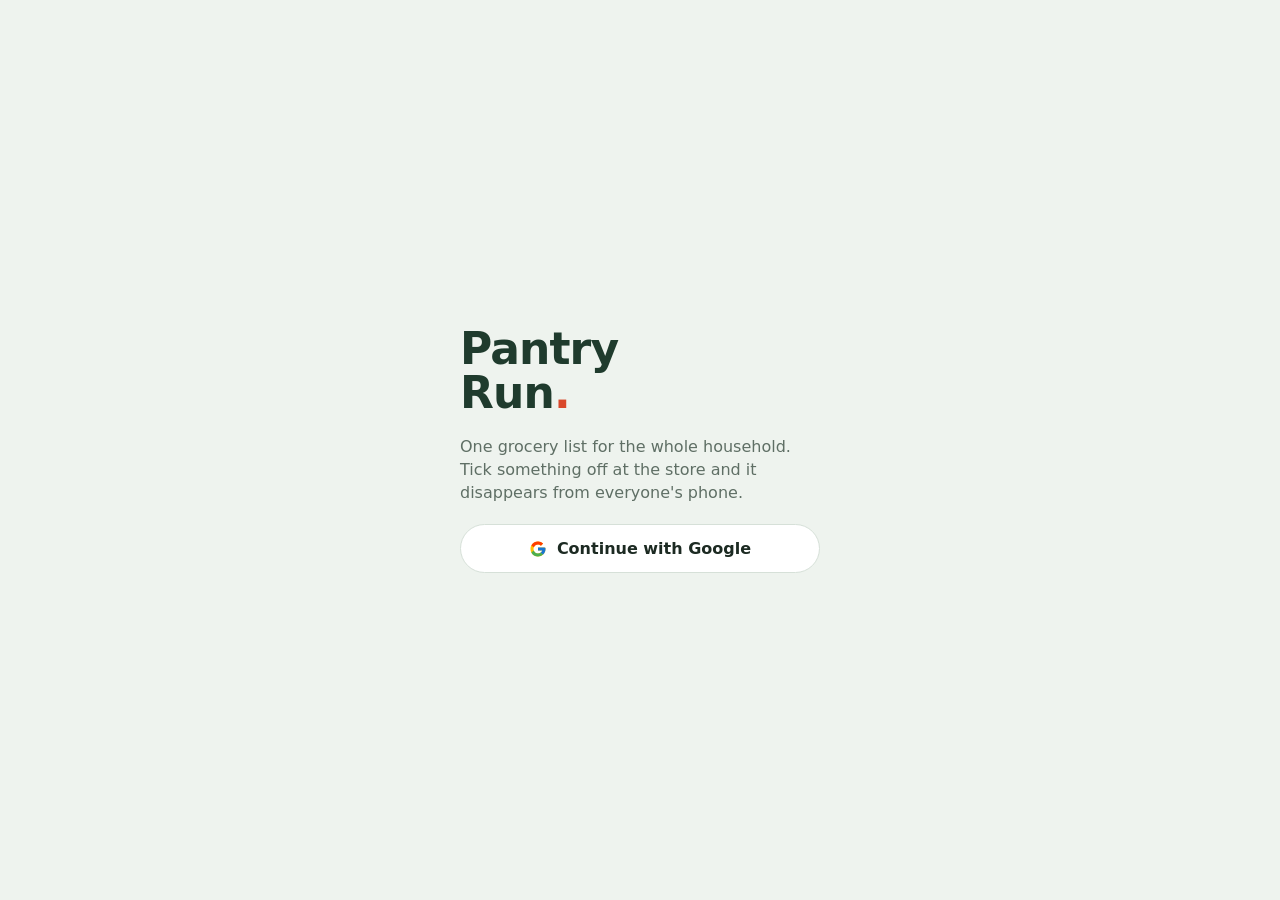
==== index.html @ e495d60d "Pantry Run: shared real-time grocery list (Supabase + Google sign-in) Hardened static client (vendor" ====
<!doctype html>
<html lang="en">
<head>
<meta charset="utf-8">
<meta name="viewport" content="width=device-width, initial-scale=1, viewport-fit=cover">
<meta http-equiv="Content-Security-Policy" content="default-src 'none'; script-src 'self'; style-src 'self' https://fonts.googleapis.com; font-src https://fonts.gstatic.com; img-src 'self' data: https://*.googleusercontent.com; connect-src https://hwiwlyikrjwkqzmovump.supabase.co wss://hwiwlyikrjwkqzmovump.supabase.co; base-uri 'none'; form-action 'none'">
<meta name="referrer" content="strict-origin-when-cross-origin">
<title>Pantry Run</title>
<meta name="theme-color" content="#1f3b2d">
<link rel="stylesheet" href="https://fonts.googleapis.com/css2?family=Bricolage+Grotesque:opsz,wght@12..96,600;12..96,800&family=Figtree:wght@400;500;600&display=swap">
<link rel="stylesheet" href="app.css">
<script src="vendor/supabase.js" defer></script>
<script src="app.js" defer></script>
</head>
<body>

<section id="login" class="login wrap" hidden>
  <div class="card">
    <h1 class="brand">Pantry<br>Run<span>.</span></h1>
    <p class="lede">One grocery list for the whole household. Tick something off at the store and it disappears from everyone's phone.</p>
    <button id="gsignin" class="gbtn" type="button">
      <svg width="18" height="18" viewBox="0 0 48 48" aria-hidden="true"><path fill="#FFC107" d="M43.6 20.5H42V20H24v8h11.3C33.7 32.7 29.2 36 24 36c-6.6 0-12-5.4-12-12s5.4-12 12-12c3.1 0 5.8 1.2 7.9 3.1l5.7-5.7C34 6.1 29.3 4 24 4 12.9 4 4 12.9 4 24s8.9 20 20 20 20-8.9 20-20c0-1.3-.1-2.4-.4-3.5z"/><path fill="#FF3D00" d="M6.3 14.7l6.6 4.8C14.7 15.1 19 12 24 12c3.1 0 5.8 1.2 7.9 3.1l5.7-5.7C34 6.1 29.3 4 24 4 16.3 4 9.7 8.3 6.3 14.7z"/><path fill="#4CAF50" d="M24 44c5.2 0 9.9-2 13.4-5.2l-6.2-5.2C29.2 35.1 26.7 36 24 36c-5.2 0-9.6-3.3-11.3-8l-6.5 5C9.5 39.6 16.2 44 24 44z"/><path fill="#1976D2" d="M43.6 20.5H42V20H24v8h11.3c-.8 2.2-2.2 4.2-4.1 5.6l6.2 5.2C37 39.2 44 34 44 24c0-1.3-.1-2.4-.4-3.5z"/></svg>
      Continue with Google
    </button>
    <p id="loginErr" class="err" hidden></p>
  </div>
</section>

<div id="app" hidden>
  <header class="top">
    <div class="wrap">
      <div class="hh">
        <h1 id="hhName">…</h1>
        <div class="sub"><span id="live" class="dot"></span><span id="count">Connecting</span></div>
      </div>
      <div id="faces" class="faces"></div>
      <button id="openSheet" class="icon" type="button">Household</button>
    </div>
  </header>

  <main class="wrap">
    <div id="needHousehold" class="empty" hidden>
      <strong>Start a household</strong>
      Create one, or join with the 10-character code someone sent you.
      <div class="gap-top"><button class="btn" type="button" id="openSheet2">Set up household</button></div>
    </div>
    <div id="listArea" hidden>
      <div class="section-label"><span>To buy · <span id="nTodo">0</span></span></div>
      <ul id="todo"></ul>
      <div id="emptyTodo" class="empty" hidden><strong>All stocked up</strong>Add the first thing you're out of below.</div>
      <div id="doneWrap" hidden>
        <div class="section-label"><span>In the cart · <span id="nDone">0</span></span><button id="clearDone" type="button">Clear</button></div>
        <ul id="done"></ul>
      </div>
    </div>
  </main>

  <div class="add" id="addBar" hidden>
    <form id="addForm" class="wrap" autocomplete="off">
      <input id="addName" placeholder="Add an item, e.g. oat milk" maxlength="120" aria-label="Item" required>
      <input id="addQty" placeholder="Qty" maxlength="30" aria-label="Quantity">
      <button class="go" type="submit">Add</button>
    </form>
  </div>
</div>

<div id="sheet" class="sheet" hidden>
  <div class="panel" role="dialog" aria-modal="true" aria-labelledby="sheetTitle">
    <div class="row spread">
      <h2 id="sheetTitle">Household</h2>
      <button id="closeSheet" class="icon" type="button">Done</button>
    </div>

    <div id="shareBox" class="share" hidden>
      <h3>Invite code</h3>
      <div class="code" id="inviteCode"></div>
      <p class="small">Send this link, or the code. They sign in with Google and land on this list.<br><span id="inviteLink"></span></p>
      <div class="row">
        <button id="copyLink" class="btn" type="button">Copy invite link</button>
        <button id="rotate" class="btn ghost" type="button">New code</button>
      </div>
    </div>

    <div id="myHouseholds" hidden>
      <h3 class="h3gap">Your households</h3>
      <div class="hlist" id="hlist"></div>
    </div>

    <div>
      <h3 class="h3gap">Join with a code</h3>
      <form class="row" id="joinForm"><input id="joinCode" placeholder="ABCDE23456" maxlength="12" autocapitalize="characters"><button class="btn" type="submit">Join</button></form>
    </div>
    <div>
      <h3 class="h3gap">Create a new one</h3>
      <form class="row" id="createForm"><input id="createName" placeholder="e.g. Home" maxlength="60"><button class="btn ghost" type="submit">Create</button></form>
    </div>
    <p id="sheetErr" class="err" hidden></p>
    <div class="row spread">
      <button id="leave" class="btn ghost" type="button" hidden>Leave household</button>
      <button id="signout" class="btn ghost" type="button">Sign out</button>
    </div>
  </div>
</div>

<div id="toast" class="toast" role="status" hidden></div>
</body>
</html>
---- app.css ----
/* Layout: single narrow column, sticky top bar, add-bar pinned to the bottom like a till receipt */
:root{
  --bg:#eef3ee; --surface:#ffffff; --ink:#1c2a22; --muted:#5f6f65; --line:#d6e0d8;
  --basil:#1f3b2d; --tomato:#d9482b; --done:#9aa89f; --scrim:rgba(0,0,0,.45);
  --display:"Bricolage Grotesque", ui-sans-serif, system-ui, sans-serif;
  --body:"Figtree", ui-sans-serif, system-ui, -apple-system, sans-serif;
  color-scheme:light;
}
@media (prefers-color-scheme:dark){:root{
  --bg:#111a15; --surface:#18241d; --ink:#e6eee8; --muted:#93a59a; --line:#2a3a31;
  --basil:#9fd4b0; --tomato:#ff7a5c; --done:#5b6d62; --scrim:rgba(0,0,0,.6); color-scheme:dark}}
*{box-sizing:border-box}
html,body{height:100%}
body{margin:0;background:var(--bg);color:var(--ink);font:16px/1.45 var(--body);padding-top:env(safe-area-inset-top,0px)}
button,input{font:inherit;color:inherit}
button{cursor:pointer}
:focus-visible{outline:2px solid var(--tomato);outline-offset:2px}
.wrap{max-width:560px;margin:0 auto;padding-left:max(16px,env(safe-area-inset-left,0px));padding-right:max(16px,env(safe-area-inset-right,0px))}
[hidden]{display:none!important}
.gap-top{margin-top:16px}
.h3gap{margin-bottom:8px!important}
.spread{justify-content:space-between;align-items:center}

.login{min-height:100%;display:grid;place-items:center;padding-block:48px}
.login .card{display:flex;flex-direction:column;gap:20px;max-width:360px}
.brand{font-family:var(--display);font-weight:800;font-size:44px;line-height:1;letter-spacing:-.02em;color:var(--basil);margin:0;text-wrap:balance}
.brand span{color:var(--tomato)}
.lede{color:var(--muted);margin:0}
.gbtn{display:flex;align-items:center;justify-content:center;gap:10px;padding:12px 18px;border-radius:999px;border:1px solid var(--line);background:var(--surface);font-weight:600}
.gbtn:hover{border-color:var(--basil)}

.top{position:sticky;top:env(safe-area-inset-top,0px);z-index:5;background:var(--bg);border-bottom:1px solid var(--line)}
.top .wrap{display:flex;align-items:center;gap:12px;padding-block:12px}
.hh{flex:1;min-width:0}
.hh h1{font-family:var(--display);font-weight:800;font-size:24px;margin:0;line-height:1.1;white-space:nowrap;overflow:hidden;text-overflow:ellipsis;letter-spacing:-.01em}
.hh .sub{font-size:13px;color:var(--muted);display:flex;align-items:center;gap:6px}
.dot{width:7px;height:7px;border-radius:50%;background:var(--done)}
.dot.live{background:#2fa564}
.faces{display:flex}
.faces img,.faces .ph{width:28px;height:28px;border-radius:50%;border:2px solid var(--bg);margin-left:-8px;background:var(--line);object-fit:cover;display:grid;place-items:center;font-size:12px;font-weight:600}
.icon{border:1px solid var(--line);background:var(--surface);border-radius:10px;padding:7px 10px;font-size:14px;font-weight:600}

main{padding-block:12px 140px}
.section-label{font-size:12px;letter-spacing:.08em;text-transform:uppercase;color:var(--muted);margin:20px 0 6px;display:flex;justify-content:space-between;align-items:center}
.section-label button{border:0;background:none;color:var(--tomato);font-size:12px;letter-spacing:.04em;text-transform:uppercase;font-weight:600;padding:4px 0}
ul{list-style:none;margin:0;padding:0;background:var(--surface);border:1px solid var(--line);border-radius:14px;overflow:hidden}
li{display:flex;align-items:center;gap:12px;padding:12px 14px;border-top:1px solid var(--line)}
li:first-child{border-top:0}
.chk{flex:none;width:26px;height:26px;border-radius:8px;border:2px solid var(--basil);background:transparent;display:grid;place-items:center;padding:0}
li.done .chk{background:var(--basil);border-color:var(--basil)}
li.done .chk::after{content:"";width:10px;height:6px;border-left:2.5px solid var(--surface);border-bottom:2.5px solid var(--surface);transform:rotate(-45deg) translate(1px,-1px)}
.txt{flex:1;min-width:0}
.name{font-weight:500;overflow-wrap:anywhere}
li.done .name{color:var(--done);text-decoration:line-through}
.meta{font-size:12px;color:var(--muted)}
.qty{font-variant-numeric:tabular-nums;font-size:13px;font-weight:600;color:var(--basil);background:color-mix(in srgb,var(--basil) 12%,transparent);padding:2px 8px;border-radius:999px;white-space:nowrap}
li.done .qty{opacity:.5}
.del{border:0;background:none;color:var(--muted);font-size:20px;line-height:1;padding:4px 6px;border-radius:6px}
.del:hover{color:var(--tomato)}
.empty{text-align:center;color:var(--muted);padding:40px 16px;border:1px dashed var(--line);border-radius:14px}
.empty strong{display:block;font-family:var(--display);font-size:20px;color:var(--ink);margin-bottom:4px}

.add{position:fixed;left:0;right:0;bottom:0;background:var(--bg);border-top:1px solid var(--line);padding-bottom:env(safe-area-inset-bottom,0px)}
.add form{display:flex;gap:8px;padding-block:12px}
.add input{min-width:0;border:1px solid var(--line);background:var(--surface);border-radius:12px;padding:12px 14px}
#addName{flex:1}
#addQty{width:76px}
.go{border:0;background:var(--tomato);color:#fff;border-radius:12px;padding:0 18px;font-weight:600}

.sheet{position:fixed;inset:0;background:var(--scrim);display:grid;align-items:end;z-index:20}
.sheet .panel{background:var(--surface);border-radius:20px 20px 0 0;max-width:560px;width:100%;margin:0 auto;padding:20px max(16px,env(safe-area-inset-right,0px)) calc(24px + env(safe-area-inset-bottom,0px)) max(16px,env(safe-area-inset-left,0px));display:flex;flex-direction:column;gap:16px;max-height:85vh;overflow:auto}
.panel h2{font-family:var(--display);margin:0;font-size:22px}
.panel h3{font-size:12px;letter-spacing:.08em;text-transform:uppercase;color:var(--muted);margin:0}
.row{display:flex;gap:8px;flex-wrap:wrap}
.row input{flex:1;min-width:0;border:1px solid var(--line);background:var(--bg);border-radius:12px;padding:11px 14px}
#joinCode{text-transform:uppercase;letter-spacing:.08em}
.btn{border:1px solid var(--basil);background:var(--basil);color:var(--surface);border-radius:12px;padding:10px 16px;font-weight:600}
.btn.ghost{background:transparent;color:var(--basil)}
.hlist{display:flex;flex-direction:column;gap:6px}
.hlist button{text-align:left;border:1px solid var(--line);background:var(--bg);border-radius:12px;padding:12px 14px;font-weight:500;display:flex;justify-content:space-between}
.hlist button.on{border-color:var(--basil)}
.code{font-family:ui-monospace,SFMono-Regular,Menlo,monospace;font-size:24px;letter-spacing:.14em;font-weight:700;color:var(--tomato);user-select:all;overflow-wrap:anywhere}
.share{display:flex;flex-direction:column;gap:8px;padding:14px;border-radius:14px;background:var(--bg)}
.small{font-size:13px;color:var(--muted);margin:0;overflow-wrap:anywhere}
.err{color:var(--tomato);font-size:14px;margin:0}
.toast{position:fixed;left:50%;transform:translateX(-50%);bottom:calc(84px + env(safe-area-inset-bottom,0px));background:var(--ink);color:var(--bg);padding:8px 14px;border-radius:999px;font-size:14px;z-index:30;max-width:calc(100% - 32px);text-align:center}
@media (prefers-reduced-motion:no-preference){li{transition:background .2s}}
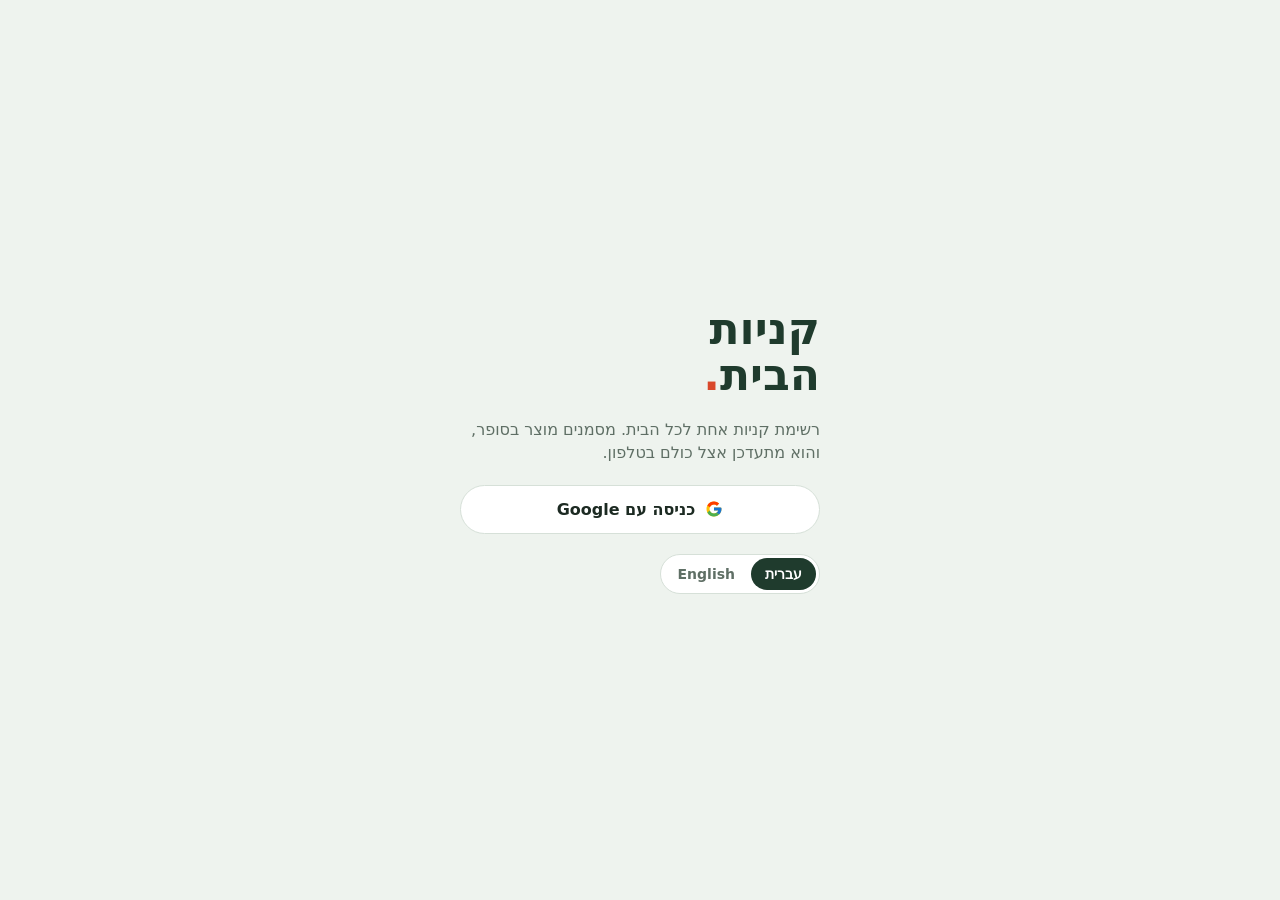
==== commit b772b7d5: "Hebrew UI (default, RTL) with language switch - i18n.js: he/en strings, server error translation, pl" ====
--- a/index.html
+++ b/index.html
@@ -1,14 +1,15 @@
 <!doctype html>
-<html lang="en">
+<html lang="he" dir="rtl">
 <head>
 <meta charset="utf-8">
 <meta name="viewport" content="width=device-width, initial-scale=1, viewport-fit=cover">
 <meta http-equiv="Content-Security-Policy" content="default-src 'none'; script-src 'self'; style-src 'self' https://fonts.googleapis.com; font-src https://fonts.gstatic.com; img-src 'self' data: https://*.googleusercontent.com; connect-src https://hwiwlyikrjwkqzmovump.supabase.co wss://hwiwlyikrjwkqzmovump.supabase.co; base-uri 'none'; form-action 'none'">
 <meta name="referrer" content="strict-origin-when-cross-origin">
-<title>Pantry Run</title>
+<title>קניות הבית</title>
 <meta name="theme-color" content="#1f3b2d">
-<link rel="stylesheet" href="https://fonts.googleapis.com/css2?family=Bricolage+Grotesque:opsz,wght@12..96,600;12..96,800&family=Figtree:wght@400;500;600&display=swap">
+<link rel="stylesheet" href="https://fonts.googleapis.com/css2?family=Bricolage+Grotesque:opsz,wght@12..96,600;12..96,800&family=Figtree:wght@400;500;600&family=Rubik:wght@400;500;600;800&display=swap">
 <link rel="stylesheet" href="app.css">
+<script src="i18n.js" defer></script>
 <script src="vendor/supabase.js" defer></script>
 <script src="app.js" defer></script>
 </head>
@@ -16,13 +17,17 @@
 
 <section id="login" class="login wrap" hidden>
   <div class="card">
-    <h1 class="brand">Pantry<br>Run<span>.</span></h1>
-    <p class="lede">One grocery list for the whole household. Tick something off at the store and it disappears from everyone's phone.</p>
+    <h1 class="brand" data-i18n-html="brand_html">קניות<br>הבית<span>.</span></h1>
+    <p class="lede" data-i18n="lede"></p>
     <button id="gsignin" class="gbtn" type="button">
       <svg width="18" height="18" viewBox="0 0 48 48" aria-hidden="true"><path fill="#FFC107" d="M43.6 20.5H42V20H24v8h11.3C33.7 32.7 29.2 36 24 36c-6.6 0-12-5.4-12-12s5.4-12 12-12c3.1 0 5.8 1.2 7.9 3.1l5.7-5.7C34 6.1 29.3 4 24 4 12.9 4 4 12.9 4 24s8.9 20 20 20 20-8.9 20-20c0-1.3-.1-2.4-.4-3.5z"/><path fill="#FF3D00" d="M6.3 14.7l6.6 4.8C14.7 15.1 19 12 24 12c3.1 0 5.8 1.2 7.9 3.1l5.7-5.7C34 6.1 29.3 4 24 4 16.3 4 9.7 8.3 6.3 14.7z"/><path fill="#4CAF50" d="M24 44c5.2 0 9.9-2 13.4-5.2l-6.2-5.2C29.2 35.1 26.7 36 24 36c-5.2 0-9.6-3.3-11.3-8l-6.5 5C9.5 39.6 16.2 44 24 44z"/><path fill="#1976D2" d="M43.6 20.5H42V20H24v8h11.3c-.8 2.2-2.2 4.2-4.1 5.6l6.2 5.2C37 39.2 44 34 44 24c0-1.3-.1-2.4-.4-3.5z"/></svg>
-      Continue with Google
+      <span data-i18n="signin"></span>
     </button>
     <p id="loginErr" class="err" hidden></p>
+    <div class="lang" role="group" aria-label="Language / שפה">
+      <button type="button" data-lang="he" lang="he">עברית</button>
+      <button type="button" data-lang="en" lang="en">English</button>
+    </div>
   </div>
 </section>
 
@@ -30,26 +35,26 @@
   <header class="top">
     <div class="wrap">
       <div class="hh">
-        <h1 id="hhName">…</h1>
-        <div class="sub"><span id="live" class="dot"></span><span id="count">Connecting</span></div>
+        <h1 id="hhName" dir="auto">…</h1>
+        <div class="sub"><span id="live" class="dot"></span><span id="count" data-i18n="connecting"></span></div>
       </div>
       <div id="faces" class="faces"></div>
-      <button id="openSheet" class="icon" type="button">Household</button>
+      <button id="openSheet" class="icon" type="button" data-i18n="household_btn"></button>
     </div>
   </header>
 
   <main class="wrap">
     <div id="needHousehold" class="empty" hidden>
-      <strong>Start a household</strong>
-      Create one, or join with the 10-character code someone sent you.
-      <div class="gap-top"><button class="btn" type="button" id="openSheet2">Set up household</button></div>
+      <strong data-i18n="start_title"></strong>
+      <span data-i18n="start_body"></span>
+      <div class="gap-top"><button class="btn" type="button" id="openSheet2" data-i18n="setup_btn"></button></div>
     </div>
     <div id="listArea" hidden>
-      <div class="section-label"><span>To buy · <span id="nTodo">0</span></span></div>
+      <div class="section-label"><span><span data-i18n="to_buy"></span> · <span id="nTodo">0</span></span></div>
       <ul id="todo"></ul>
-      <div id="emptyTodo" class="empty" hidden><strong>All stocked up</strong>Add the first thing you're out of below.</div>
+      <div id="emptyTodo" class="empty" hidden><strong data-i18n="empty_title"></strong><span data-i18n="empty_body"></span></div>
       <div id="doneWrap" hidden>
-        <div class="section-label"><span>In the cart · <span id="nDone">0</span></span><button id="clearDone" type="button">Clear</button></div>
+        <div class="section-label"><span><span data-i18n="in_cart"></span> · <span id="nDone">0</span></span><button id="clearDone" type="button" data-i18n="clear"></button></div>
         <ul id="done"></ul>
       </div>
     </div>
@@ -57,9 +62,9 @@
 
   <div class="add" id="addBar" hidden>
     <form id="addForm" class="wrap" autocomplete="off">
-      <input id="addName" placeholder="Add an item, e.g. oat milk" maxlength="120" aria-label="Item" required>
-      <input id="addQty" placeholder="Qty" maxlength="30" aria-label="Quantity">
-      <button class="go" type="submit">Add</button>
+      <input id="addName" dir="auto" data-i18n-ph="add_ph" data-i18n-aria="item_aria" maxlength="120" required>
+      <input id="addQty" dir="auto" data-i18n-ph="qty_ph" data-i18n-aria="qty_aria" maxlength="30">
+      <button class="go" type="submit" data-i18n="add_btn"></button>
     </form>
   </div>
 </div>
@@ -67,37 +72,58 @@
 <div id="sheet" class="sheet" hidden>
   <div class="panel" role="dialog" aria-modal="true" aria-labelledby="sheetTitle">
     <div class="row spread">
-      <h2 id="sheetTitle">Household</h2>
-      <button id="closeSheet" class="icon" type="button">Done</button>
+      <h2 id="sheetTitle" data-i18n="sheet_title"></h2>
+      <button id="closeSheet" class="icon" type="button" data-i18n="close"></button>
     </div>
 
     <div id="shareBox" class="share" hidden>
-      <h3>Invite code</h3>
-      <div class="code" id="inviteCode"></div>
-      <p class="small">Send this link, or the code. They sign in with Google and land on this list.<br><span id="inviteLink"></span></p>
+      <h3 data-i18n="invite_code"></h3>
+      <div class="code" id="inviteCode" dir="ltr"></div>
+      <p class="small"><span data-i18n="invite_help"></span><br><span id="inviteLink" dir="ltr"></span></p>
       <div class="row">
-        <button id="copyLink" class="btn" type="button">Copy invite link</button>
-        <button id="rotate" class="btn ghost" type="button">New code</button>
+        <button id="copyLink" class="btn" type="button" data-i18n="copy_link"></button>
+        <button id="rotate" class="btn ghost" type="button" data-i18n="new_code"></button>
       </div>
     </div>
 
     <div id="myHouseholds" hidden>
-      <h3 class="h3gap">Your households</h3>
+      <h3 class="h3gap" data-i18n="your_households"></h3>
       <div class="hlist" id="hlist"></div>
     </div>
 
+    <div id="agentBox" hidden>
+      <h3 class="h3gap" data-i18n="agent_access"></h3>
+      <p class="small gap-bottom" data-i18n="agent_help"></p>
+      <div id="tokenList" class="tlist"></div>
+      <form class="row" id="tokenForm"><input id="tokenName" dir="auto" data-i18n-ph="token_ph" maxlength="40"><button class="btn ghost" type="submit" data-i18n="create_token"></button></form>
+      <div id="newToken" class="share gap-top" hidden>
+        <h3 data-i18n="copy_now"></h3>
+        <div class="kv"><span data-i18n="token"></span><code id="tokVal" dir="ltr"></code></div>
+        <div class="kv"><span data-i18n="mcp_url"></span><code id="mcpUrl" dir="ltr"></code></div>
+        <p class="small" data-i18n-html="token_header_html"></p>
+        <div class="row"><button id="copyTok" class="btn" type="button" data-i18n="copy_token"></button><button id="copyMcp" class="btn ghost" type="button" data-i18n="copy_mcp"></button></div>
+      </div>
+    </div>
+
     <div>
-      <h3 class="h3gap">Join with a code</h3>
-      <form class="row" id="joinForm"><input id="joinCode" placeholder="ABCDE23456" maxlength="12" autocapitalize="characters"><button class="btn" type="submit">Join</button></form>
+      <h3 class="h3gap" data-i18n="join_title"></h3>
+      <form class="row" id="joinForm"><input id="joinCode" dir="ltr" placeholder="ABCDE23456" maxlength="12" autocapitalize="characters"><button class="btn" type="submit" data-i18n="join_btn"></button></form>
     </div>
     <div>
-      <h3 class="h3gap">Create a new one</h3>
-      <form class="row" id="createForm"><input id="createName" placeholder="e.g. Home" maxlength="60"><button class="btn ghost" type="submit">Create</button></form>
+      <h3 class="h3gap" data-i18n="create_title"></h3>
+      <form class="row" id="createForm"><input id="createName" dir="auto" data-i18n-ph="create_ph" maxlength="60"><button class="btn ghost" type="submit" data-i18n="create_btn"></button></form>
+    </div>
+    <div>
+      <h3 class="h3gap" data-i18n="language"></h3>
+      <div class="lang" role="group" aria-label="Language / שפה">
+        <button type="button" data-lang="he" lang="he">עברית</button>
+        <button type="button" data-lang="en" lang="en">English</button>
+      </div>
     </div>
     <p id="sheetErr" class="err" hidden></p>
     <div class="row spread">
-      <button id="leave" class="btn ghost" type="button" hidden>Leave household</button>
-      <button id="signout" class="btn ghost" type="button">Sign out</button>
+      <button id="leave" class="btn ghost" type="button" hidden data-i18n="leave"></button>
+      <button id="signout" class="btn ghost" type="button" data-i18n="signout"></button>
     </div>
   </div>
 </div>
--- a/app.css
+++ b/app.css
@@ -5,6 +5,11 @@
   --display:"Bricolage Grotesque", ui-sans-serif, system-ui, sans-serif;
   --body:"Figtree", ui-sans-serif, system-ui, -apple-system, sans-serif;
   color-scheme:light;
+}
+/* Hebrew: Rubik covers Hebrew + Latin, so mixed item names render in one face */
+:root:lang(he){
+  --display:"Rubik", "Arial Hebrew", "Noto Sans Hebrew", ui-sans-serif, system-ui, sans-serif;
+  --body:"Rubik", "Arial Hebrew", "Noto Sans Hebrew", ui-sans-serif, system-ui, sans-serif;
 }
 @media (prefers-color-scheme:dark){:root{
   --bg:#111a15; --surface:#18241d; --ink:#e6eee8; --muted:#93a59a; --line:#2a3a31;
@@ -18,6 +23,7 @@
 .wrap{max-width:560px;margin:0 auto;padding-left:max(16px,env(safe-area-inset-left,0px));padding-right:max(16px,env(safe-area-inset-right,0px))}
 [hidden]{display:none!important}
 .gap-top{margin-top:16px}
+.gap-bottom{margin-bottom:8px!important}
 .h3gap{margin-bottom:8px!important}
 .spread{justify-content:space-between;align-items:center}
 
@@ -25,6 +31,8 @@
 .login .card{display:flex;flex-direction:column;gap:20px;max-width:360px}
 .brand{font-family:var(--display);font-weight:800;font-size:44px;line-height:1;letter-spacing:-.02em;color:var(--basil);margin:0;text-wrap:balance}
 .brand span{color:var(--tomato)}
+:lang(he) .brand{letter-spacing:0;line-height:1.05}
+:lang(he) .section-label,:lang(he) .panel h3{letter-spacing:0}
 .lede{color:var(--muted);margin:0}
 .gbtn{display:flex;align-items:center;justify-content:center;gap:10px;padding:12px 18px;border-radius:999px;border:1px solid var(--line);background:var(--surface);font-weight:600}
 .gbtn:hover{border-color:var(--basil)}
@@ -37,7 +45,7 @@
 .dot{width:7px;height:7px;border-radius:50%;background:var(--done)}
 .dot.live{background:#2fa564}
 .faces{display:flex}
-.faces img,.faces .ph{width:28px;height:28px;border-radius:50%;border:2px solid var(--bg);margin-left:-8px;background:var(--line);object-fit:cover;display:grid;place-items:center;font-size:12px;font-weight:600}
+.faces img,.faces .ph{width:28px;height:28px;border-radius:50%;border:2px solid var(--bg);margin-inline-start:-8px;background:var(--line);object-fit:cover;display:grid;place-items:center;font-size:12px;font-weight:600}
 .icon{border:1px solid var(--line);background:var(--surface);border-radius:10px;padding:7px 10px;font-size:14px;font-weight:600}
 
 main{padding-block:12px 140px}
@@ -51,6 +59,8 @@
 li.done .chk::after{content:"";width:10px;height:6px;border-left:2.5px solid var(--surface);border-bottom:2.5px solid var(--surface);transform:rotate(-45deg) translate(1px,-1px)}
 .txt{flex:1;min-width:0}
 .name{font-weight:500;overflow-wrap:anywhere}
+[dir="ltr"] .name,[dir="ltr"] #hhName{text-align:left}
+[dir="rtl"] .name,[dir="rtl"] #hhName{text-align:right}
 li.done .name{color:var(--done);text-decoration:line-through}
 .meta{font-size:12px;color:var(--muted)}
 .qty{font-variant-numeric:tabular-nums;font-size:13px;font-weight:600;color:var(--basil);background:color-mix(in srgb,var(--basil) 12%,transparent);padding:2px 8px;border-radius:999px;white-space:nowrap}
@@ -77,11 +87,26 @@
 .btn{border:1px solid var(--basil);background:var(--basil);color:var(--surface);border-radius:12px;padding:10px 16px;font-weight:600}
 .btn.ghost{background:transparent;color:var(--basil)}
 .hlist{display:flex;flex-direction:column;gap:6px}
-.hlist button{text-align:left;border:1px solid var(--line);background:var(--bg);border-radius:12px;padding:12px 14px;font-weight:500;display:flex;justify-content:space-between}
+.hlist button{text-align:start;border:1px solid var(--line);background:var(--bg);border-radius:12px;padding:12px 14px;font-weight:500;display:flex;justify-content:space-between}
 .hlist button.on{border-color:var(--basil)}
 .code{font-family:ui-monospace,SFMono-Regular,Menlo,monospace;font-size:24px;letter-spacing:.14em;font-weight:700;color:var(--tomato);user-select:all;overflow-wrap:anywhere}
+.tlist{display:flex;flex-direction:column;gap:6px;margin-bottom:8px}
+.tlist:empty{display:none}
+.tok{display:flex;align-items:center;gap:10px;border:1px solid var(--line);border-radius:12px;padding:10px 12px;background:var(--bg)}
+.tok .txt{min-width:0}
+.tok .revoke{border:0;background:none;color:var(--tomato);font-weight:600;font-size:14px;padding:4px 6px}
+.kv{display:flex;flex-direction:column;gap:2px;min-width:0}
+.kv span{font-size:12px;color:var(--muted)}
+code{font-family:ui-monospace,SFMono-Regular,Menlo,monospace;font-size:13px;overflow-wrap:anywhere;user-select:all}
 .share{display:flex;flex-direction:column;gap:8px;padding:14px;border-radius:14px;background:var(--bg)}
 .small{font-size:13px;color:var(--muted);margin:0;overflow-wrap:anywhere}
 .err{color:var(--tomato);font-size:14px;margin:0}
 .toast{position:fixed;left:50%;transform:translateX(-50%);bottom:calc(84px + env(safe-area-inset-bottom,0px));background:var(--ink);color:var(--bg);padding:8px 14px;border-radius:999px;font-size:14px;z-index:30;max-width:calc(100% - 32px);text-align:center}
 @media (prefers-reduced-motion:no-preference){li{transition:background .2s}}
+
+/* Language switch */
+.lang{display:inline-flex;border:1px solid var(--line);border-radius:999px;padding:3px;gap:2px;background:var(--surface);align-self:flex-start}
+.lang button{border:0;background:transparent;border-radius:999px;padding:6px 14px;font-size:14px;font-weight:600;color:var(--muted)}
+.lang button[aria-pressed="true"]{background:var(--basil);color:var(--surface)}
+.lang button[lang="he"]{font-family:"Rubik", "Arial Hebrew", sans-serif}
+.lang button[lang="en"]{font-family:"Figtree", ui-sans-serif, system-ui, sans-serif}
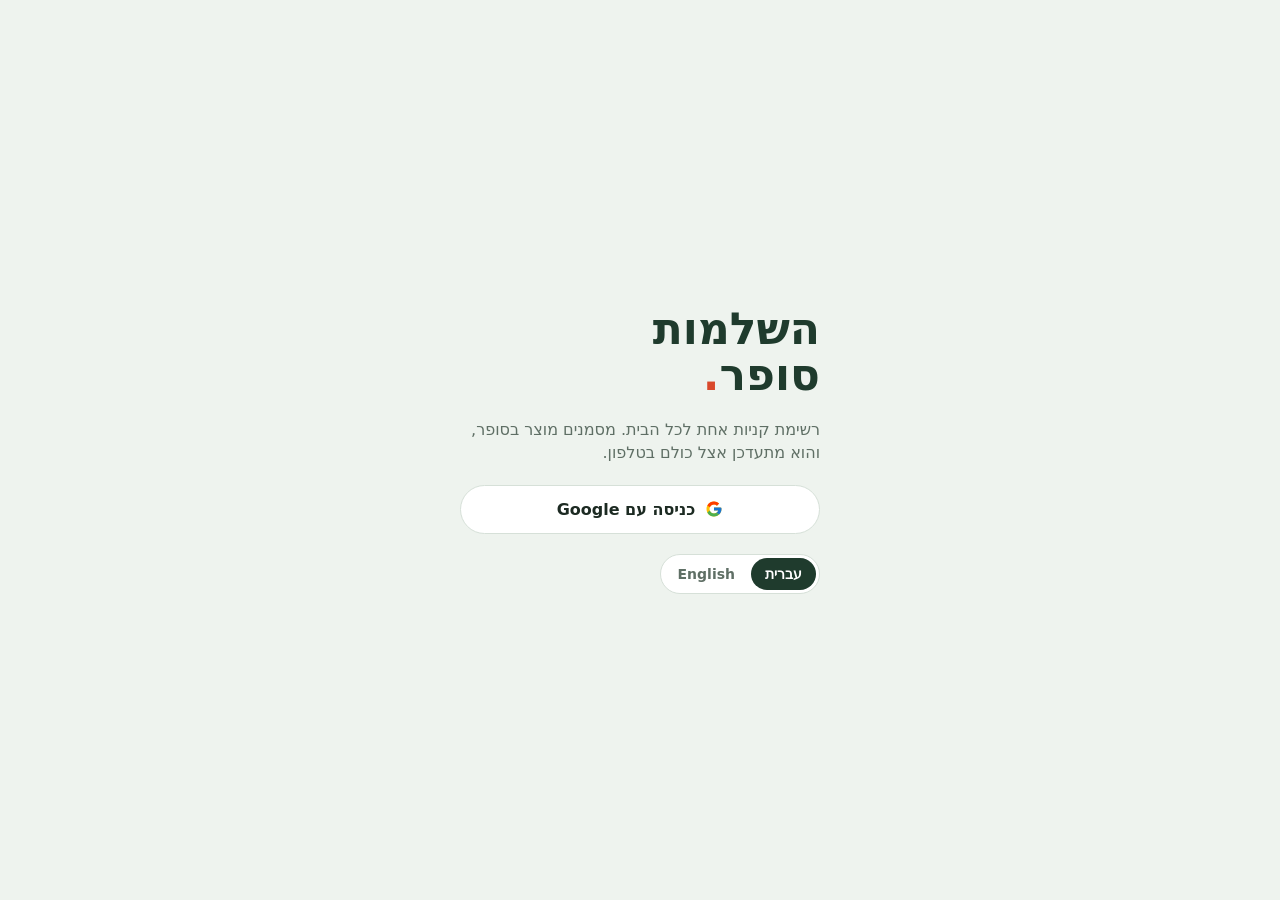
==== commit 2cef225a: "Add shopping cart favicon, Apple touch icon and web manifest Co-Authored-By: Claude Opus 5.5 <norepl" ====
--- a/index.html
+++ b/index.html
@@ -3,10 +3,15 @@
 <head>
 <meta charset="utf-8">
 <meta name="viewport" content="width=device-width, initial-scale=1, viewport-fit=cover">
-<meta http-equiv="Content-Security-Policy" content="default-src 'none'; script-src 'self'; style-src 'self' https://fonts.googleapis.com; font-src https://fonts.gstatic.com; img-src 'self' data: https://*.googleusercontent.com; connect-src https://hwiwlyikrjwkqzmovump.supabase.co wss://hwiwlyikrjwkqzmovump.supabase.co; base-uri 'none'; form-action 'none'">
+<meta http-equiv="Content-Security-Policy" content="default-src 'none'; script-src 'self'; style-src 'self' https://fonts.googleapis.com; font-src https://fonts.gstatic.com; img-src 'self' data: https://*.googleusercontent.com; connect-src https://hwiwlyikrjwkqzmovump.supabase.co wss://hwiwlyikrjwkqzmovump.supabase.co; base-uri 'none'; form-action 'none'; manifest-src 'self'">
 <meta name="referrer" content="strict-origin-when-cross-origin">
 <title>קניות הבית</title>
 <meta name="theme-color" content="#1f3b2d">
+<link rel="icon" href="favicon.svg" type="image/svg+xml">
+<link rel="icon" href="favicon.ico" sizes="32x32">
+<link rel="apple-touch-icon" href="apple-touch-icon.png">
+<link rel="manifest" href="manifest.webmanifest">
+<meta name="apple-mobile-web-app-title" content="קניות הבית">
 <link rel="stylesheet" href="https://fonts.googleapis.com/css2?family=Bricolage+Grotesque:opsz,wght@12..96,600;12..96,800&family=Figtree:wght@400;500;600&family=Rubik:wght@400;500;600;800&display=swap">
 <link rel="stylesheet" href="app.css">
 <script src="i18n.js" defer></script>
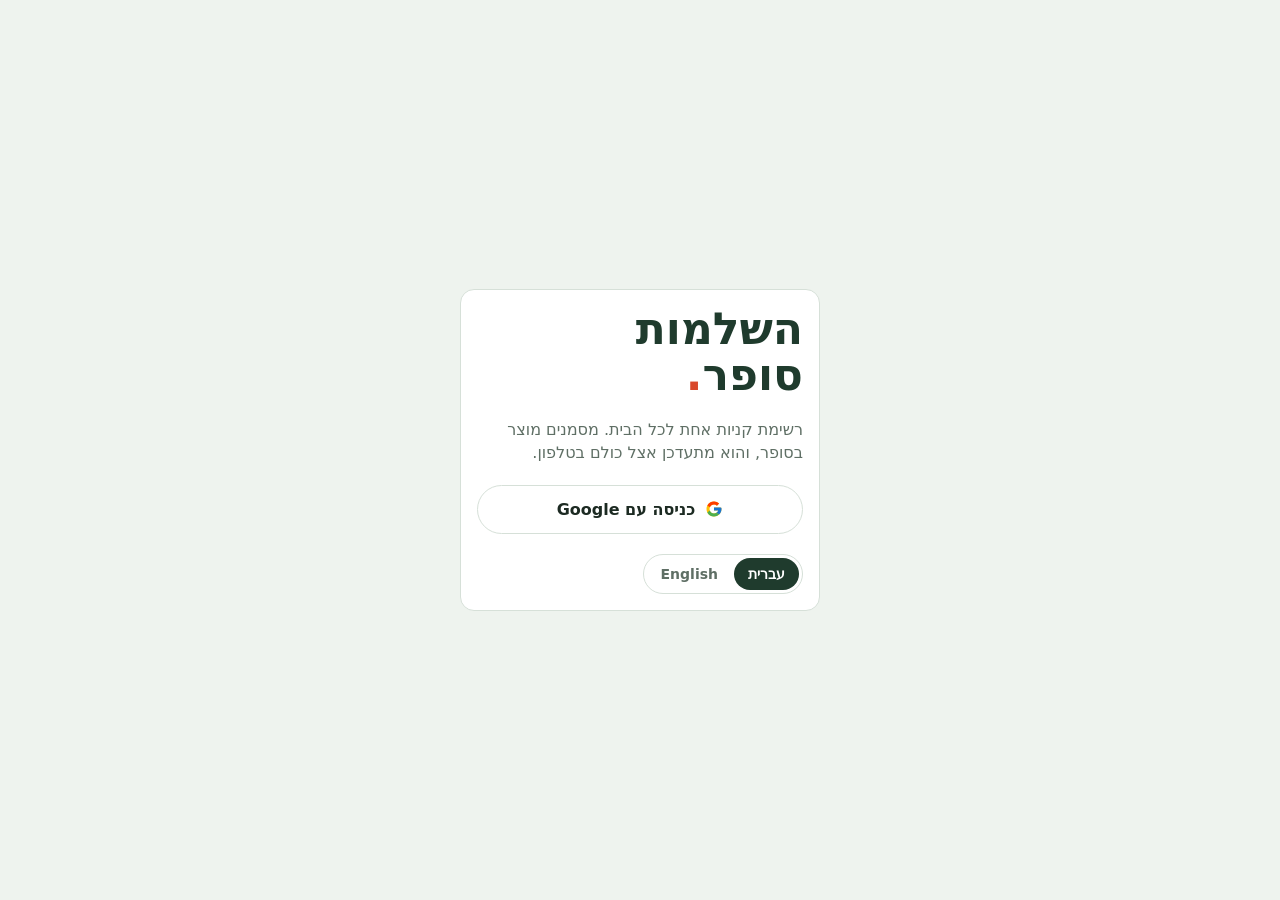
==== commit e0e20d8e: "Insights page: purchase history, running-low suggestions, charts - item_events log filled by trigger" ====
--- a/index.html
+++ b/index.html
@@ -44,6 +44,7 @@
         <div class="sub"><span id="live" class="dot"></span><span id="count" data-i18n="connecting"></span></div>
       </div>
       <div id="faces" class="faces"></div>
+      <a class="icon" href="insights.html" data-i18n="insights_btn"></a>
       <button id="openSheet" class="icon" type="button" data-i18n="household_btn"></button>
     </div>
   </header>
@@ -68,7 +69,7 @@
   <div class="add" id="addBar" hidden>
     <form id="addForm" class="wrap" autocomplete="off">
       <input id="addName" dir="auto" data-i18n-ph="add_ph" data-i18n-aria="item_aria" maxlength="120" required>
-      <input id="addQty" dir="auto" data-i18n-ph="qty_ph" data-i18n-aria="qty_aria" maxlength="30">
+      <input id="addQty" type="text" inputmode="decimal" dir="ltr" data-i18n-ph="qty_ph" data-i18n-aria="qty_aria" maxlength="6" autocomplete="off">
       <button class="go" type="submit" data-i18n="add_btn"></button>
     </form>
   </div>
--- a/app.css
+++ b/app.css
@@ -110,3 +110,42 @@
 .lang button[aria-pressed="true"]{background:var(--basil);color:var(--surface)}
 .lang button[lang="he"]{font-family:"Rubik", "Arial Hebrew", sans-serif}
 .lang button[lang="en"]{font-family:"Figtree", ui-sans-serif, system-ui, sans-serif}
+
+/* ---------- Insights ---------- */
+.seg{display:inline-flex;border:1px solid var(--line);border-radius:999px;padding:3px;gap:2px;background:var(--surface);align-self:flex-start}
+.seg button{border:0;background:transparent;border-radius:999px;padding:6px 14px;font-size:14px;font-weight:600;color:var(--muted)}
+.seg button[aria-pressed="true"]{background:var(--basil);color:var(--surface)}
+a.icon{color:var(--ink);text-decoration:none;white-space:nowrap}
+.insights main.ins{display:flex;flex-direction:column;gap:16px;padding-block:16px 48px}
+.tiles{display:grid;grid-template-columns:repeat(3,minmax(0,1fr));gap:8px}
+.tile{background:var(--surface);border:1px solid var(--line);border-radius:14px;padding:12px;display:flex;flex-direction:column;gap:2px;min-width:0}
+.tile-v{font-family:var(--display);font-weight:800;font-size:26px;line-height:1.1;font-variant-numeric:tabular-nums;color:var(--ink);overflow-wrap:anywhere}
+.tile-l{font-size:12px;color:var(--muted);line-height:1.3}
+.card{background:var(--surface);border:1px solid var(--line);border-radius:14px;padding:16px;display:flex;flex-direction:column;gap:10px;min-width:0}
+.card h2{font-family:var(--display);font-size:18px;margin:0}
+.muted-empty{color:var(--muted)}
+.foot{text-align:center}
+.low{list-style:none;margin:0;padding:0;border:0;background:none;display:flex;flex-direction:column;gap:0}
+.low li{display:flex;align-items:center;gap:12px;padding:10px 0;border-top:1px solid var(--line)}
+.low li:first-child{border-top:0}
+.btn.sm{padding:6px 12px;font-size:14px}
+.pill{font-size:12px;font-weight:600;color:var(--basil);background:color-mix(in srgb,var(--basil) 12%,transparent);padding:3px 10px;border-radius:999px;white-space:nowrap}
+/* horizontal bars: label | bar | value */
+.hbars{display:flex;flex-direction:column;gap:10px}
+.hbar{display:grid;grid-template-columns:minmax(0,7.5em) 1fr auto;align-items:center;gap:10px;outline-offset:3px;border-radius:6px}
+.hbar-l{font-size:14px;overflow:hidden;text-overflow:ellipsis;white-space:nowrap}
+.hbar-track{height:10px;display:flex}
+.hbar-fill{width:var(--w,0%);min-width:4px;height:100%;background:var(--basil);border-start-end-radius:4px;border-end-end-radius:4px}
+.hbar-v{font-size:13px;font-weight:600;font-variant-numeric:tabular-nums;color:var(--ink);min-width:2ch;text-align:end}
+/* weekday columns */
+.cols{display:grid;grid-template-columns:repeat(7,minmax(0,1fr));gap:8px;align-items:end;height:150px;border-bottom:1px solid var(--line);padding-bottom:0}
+.col{display:flex;flex-direction:column;align-items:center;gap:4px;height:100%;justify-content:flex-end;outline-offset:3px;border-radius:6px}
+.col-v{font-size:12px;font-weight:600;font-variant-numeric:tabular-nums;min-height:1.2em}
+.col-track{flex:1;width:100%;max-width:28px;display:flex;align-items:flex-end}
+.col-fill{width:100%;height:var(--h,0%);min-height:2px;background:var(--basil);border-radius:4px 4px 0 0}
+.col-l{font-size:12px;color:var(--muted);padding-bottom:6px}
+.tip{position:fixed;z-index:40;background:var(--ink);color:var(--bg);font-size:13px;padding:6px 10px;border-radius:8px;pointer-events:none;max-width:240px}
+@media (prefers-reduced-motion:no-preference){.hbar-fill{transition:width .3s}.col-fill{transition:height .3s}}
+[dir="rtl"] .hbar-l,[dir="rtl"] #hhSub,[dir="rtl"] .low .name{text-align:right}
+[dir="ltr"] .hbar-l,[dir="ltr"] #hhSub,[dir="ltr"] .low .name{text-align:left}
+.col-fill[data-h="0.0"]{min-height:0}
